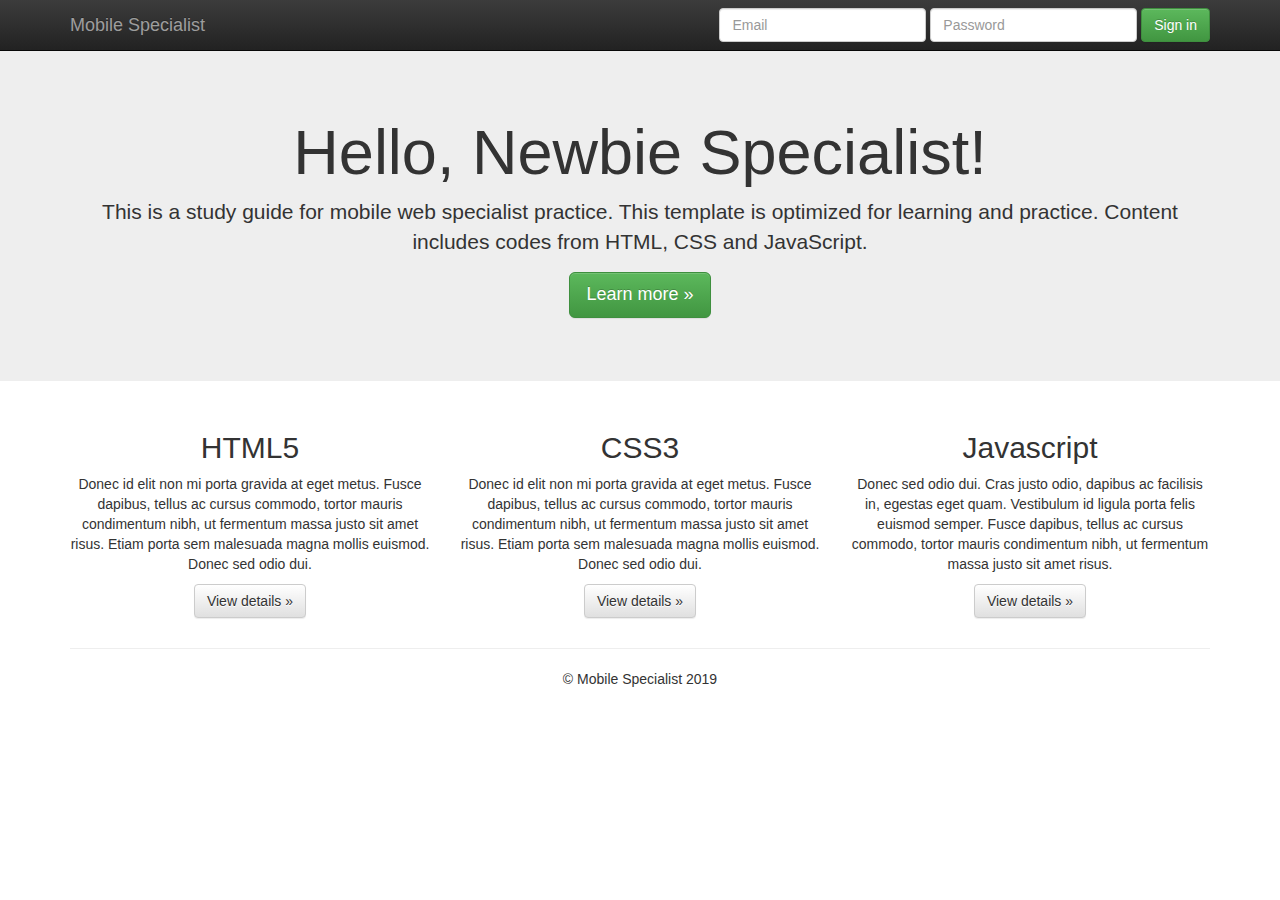
==== index.html @ 265a061b "first commit" ====
<!doctype html>
<!--[if lt IE 7]>      <html class="no-js lt-ie9 lt-ie8 lt-ie7" lang=""> <![endif]-->
<!--[if IE 7]>         <html class="no-js lt-ie9 lt-ie8" lang=""> <![endif]-->
<!--[if IE 8]>         <html class="no-js lt-ie9" lang=""> <![endif]-->
<!--[if gt IE 8]><!--> <html class="no-js" lang=""> <!--<![endif]-->
    <head>
        <meta charset="utf-8">
        <meta http-equiv="X-UA-Compatible" content="IE=edge,chrome=1">
        <title>Mobile Web Practice</title>
        <meta name="description" content="">
        <meta name="viewport" content="width=device-width, initial-scale=1">
        <link rel="apple-touch-icon" href="apple-touch-icon.png">

        <link rel="stylesheet" href="css/bootstrap.min.css">
        <link rel="stylesheet" href="css/bootstrap-theme.min.css">
        <link rel="stylesheet" href="css/main.css">

        <script src="js/vendor/modernizr-2.8.3-respond-1.4.2.min.js"></script>
    </head>
    <body>
        <!--[if lt IE 8]>
            <p class="browserupgrade">You are using an <strong>outdated</strong> browser. Please <a href="http://browsehappy.com/">upgrade your browser</a> to improve your experience.</p>
        <![endif]-->
    <nav class="navbar navbar-inverse navbar-fixed-top" role="navigation">
      <div class="container">
        <div class="navbar-header">
          <button type="button" class="navbar-toggle collapsed" data-toggle="collapse" data-target="#navbar" aria-expanded="false" aria-controls="navbar">
            <span class="sr-only">Toggle navigation</span>
            <span class="icon-bar"></span>
            <span class="icon-bar"></span>
            <span class="icon-bar"></span>
          </button>
          <a class="navbar-brand" href="#">Mobile Specialist</a>
        </div>
        <div id="navbar" class="navbar-collapse collapse">
          <form class="navbar-form navbar-right" role="form">
            <div class="form-group">
              <input type="text" placeholder="Email" class="form-control">
            </div>
            <div class="form-group">
              <input type="password" placeholder="Password" class="form-control">
            </div>
            <button type="submit" class="btn btn-success">Sign in</button>
          </form>
        </div><!--/.navbar-collapse -->
      </div>
    </nav>

    <!-- Main jumbotron for a primary marketing message or call to action -->
    <div class="jumbotron">
      <div class="container">
        <h1>Hello, Newbie Specialist!</h1>
        <p>This is a study guide for mobile web specialist practice. This template is optimized for learning and practice. Content includes codes from HTML, CSS and JavaScript.</p>
        <p><a class="btn btn-success btn-lg" href="#" role="button">Learn more &raquo;</a></p>
      </div>
    </div>

    <div class="container">
      <!-- Example row of columns -->
      <div class="row">
        <div class="col-md-4 box">
          <h2>HTML5</h2>
          <p>Donec id elit non mi porta gravida at eget metus. Fusce dapibus, tellus ac cursus commodo, tortor mauris condimentum nibh, ut fermentum massa justo sit amet risus. Etiam porta sem malesuada magna mollis euismod. Donec sed odio dui. </p>
          <p><a class="btn btn-default" href="#" role="button">View details &raquo;</a></p>
        </div>
        <div class="col-md-4 box">
          <h2>CSS3</h2>
          <p>Donec id elit non mi porta gravida at eget metus. Fusce dapibus, tellus ac cursus commodo, tortor mauris condimentum nibh, ut fermentum massa justo sit amet risus. Etiam porta sem malesuada magna mollis euismod. Donec sed odio dui. </p>
          <p><a class="btn btn-default" href="#" role="button">View details &raquo;</a></p>
       </div>
        <div class="col-md-4 box">
          <h2>Javascript</h2>
          <p>Donec sed odio dui. Cras justo odio, dapibus ac facilisis in, egestas eget quam. Vestibulum id ligula porta felis euismod semper. Fusce dapibus, tellus ac cursus commodo, tortor mauris condimentum nibh, ut fermentum massa justo sit amet risus.</p>
          <p><a class="btn btn-default" href="#" role="button">View details &raquo;</a></p>
        </div>
      </div>

      <hr>

      <footer>
        <p>&copy; Mobile Specialist 2019</p>
      </footer>
    </div> <!-- /container -->        <script src="//ajax.googleapis.com/ajax/libs/jquery/1.11.2/jquery.min.js"></script>
        <script>window.jQuery || document.write('<script src="js/vendor/jquery-1.11.2.min.js"><\/script>')</script>

        <script src="js/vendor/bootstrap.min.js"></script>

        <script src="js/plugins.js"></script>
        <script src="js/main.js"></script>

        <!-- Google Analytics: change UA-XXXXX-X to be your site's ID. -->
        <script>
            (function(b,o,i,l,e,r){b.GoogleAnalyticsObject=l;b[l]||(b[l]=
            function(){(b[l].q=b[l].q||[]).push(arguments)});b[l].l=+new Date;
            e=o.createElement(i);r=o.getElementsByTagName(i)[0];
            e.src='//www.google-analytics.com/analytics.js';
            r.parentNode.insertBefore(e,r)}(window,document,'script','ga'));
            ga('create','UA-XXXXX-X','auto');ga('send','pageview');
        </script>
    </body>
</html>
---- css/main.css ----
/* ==========================================================================
   Author's custom styles
   ========================================================================== */
* {
	outline: 0 !important;
}
body {
    padding-top: 50px;
    padding-bottom: 20px;
}

.jumbotron, .box, footer {
	text-align: center;
}
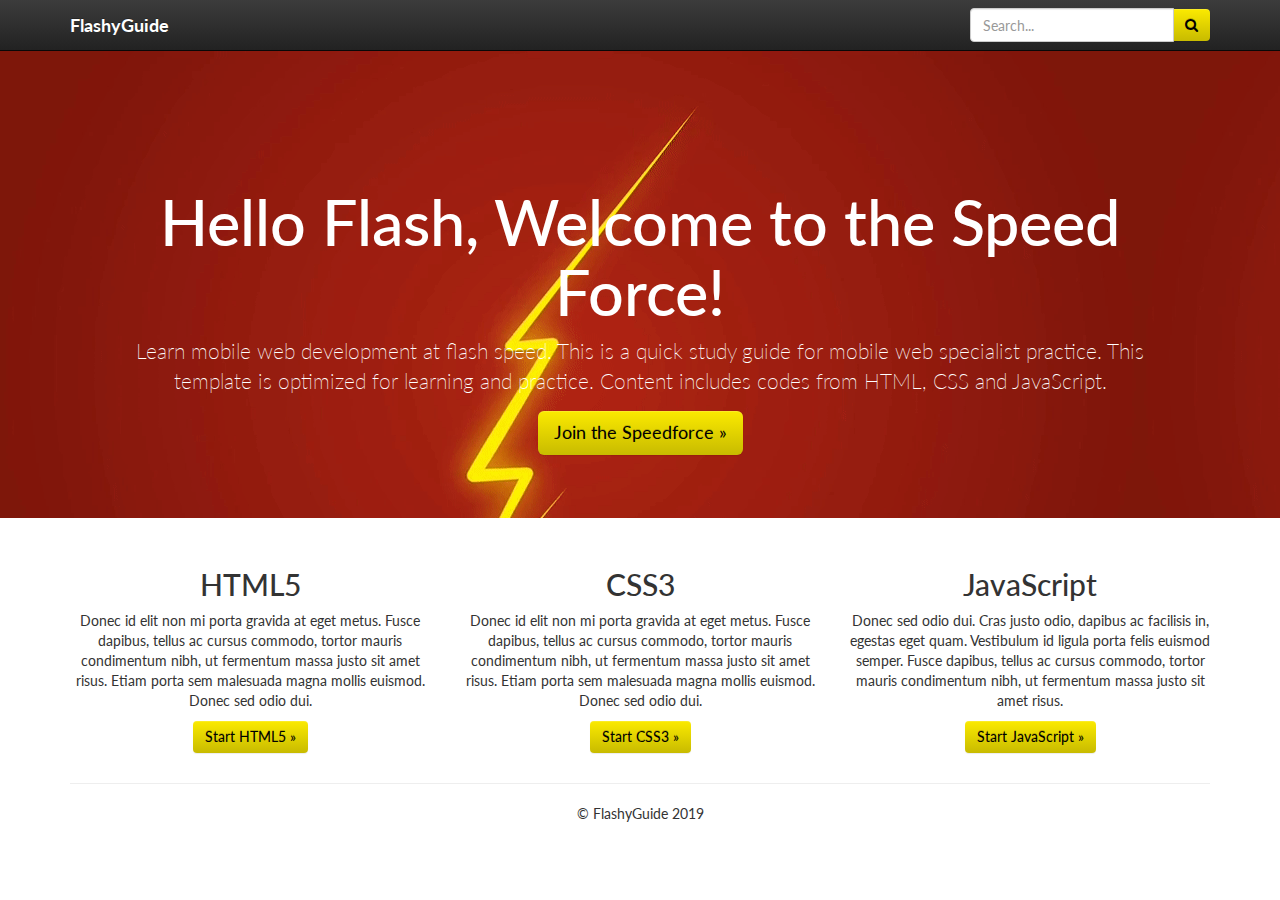
==== commit 84973832: "modified homepage" ====
--- a/index.html
+++ b/index.html
@@ -6,7 +6,7 @@
     <head>
         <meta charset="utf-8">
         <meta http-equiv="X-UA-Compatible" content="IE=edge,chrome=1">
-        <title>Mobile Web Practice</title>
+        <title>FlashyGuide - Mobile Development Guide</title>
         <meta name="description" content="">
         <meta name="viewport" content="width=device-width, initial-scale=1">
         <link rel="apple-touch-icon" href="apple-touch-icon.png">
@@ -14,6 +14,7 @@
         <link rel="stylesheet" href="css/bootstrap.min.css">
         <link rel="stylesheet" href="css/bootstrap-theme.min.css">
         <link rel="stylesheet" href="css/main.css">
+        <link href="//stackpath.bootstrapcdn.com/font-awesome/4.7.0/css/font-awesome.min.css" rel="stylesheet">
 
         <script src="js/vendor/modernizr-2.8.3-respond-1.4.2.min.js"></script>
     </head>
@@ -30,17 +31,16 @@
             <span class="icon-bar"></span>
             <span class="icon-bar"></span>
           </button>
-          <a class="navbar-brand" href="#">Mobile Specialist</a>
+          <a class="navbar-brand" href="/">FlashyGuide</a>
         </div>
         <div id="navbar" class="navbar-collapse collapse">
           <form class="navbar-form navbar-right" role="form">
-            <div class="form-group">
-              <input type="text" placeholder="Email" class="form-control">
+            <div class="input-group">
+              <input type="text" placeholder="Search..." name="search" class="form-control search-input">
+              <span class="input-group-btn">
+                <button type="submit" class="btn btn-flash"><i class="fa fa-search"></i></button>
+              </span>
             </div>
-            <div class="form-group">
-              <input type="password" placeholder="Password" class="form-control">
-            </div>
-            <button type="submit" class="btn btn-success">Sign in</button>
           </form>
         </div><!--/.navbar-collapse -->
       </div>
@@ -49,9 +49,11 @@
     <!-- Main jumbotron for a primary marketing message or call to action -->
     <div class="jumbotron">
       <div class="container">
-        <h1>Hello, Newbie Specialist!</h1>
-        <p>This is a study guide for mobile web specialist practice. This template is optimized for learning and practice. Content includes codes from HTML, CSS and JavaScript.</p>
-        <p><a class="btn btn-success btn-lg" href="#" role="button">Learn more &raquo;</a></p>
+        <h1><i class="fas fa-running"></i><br>Hello Flash, Welcome to the Speed Force!</h1>
+        <div class="intro">
+          <p>Learn mobile web development at flash speed. This is a quick study guide for mobile web specialist practice. This template is optimized for learning and practice. Content includes codes from HTML, CSS and JavaScript.</p>
+        </div>        
+        <p><a class="btn btn-flash btn-lg" href="#" role="button">Join the Speedforce &raquo;</a></p>
       </div>
     </div>
 
@@ -61,24 +63,24 @@
         <div class="col-md-4 box">
           <h2>HTML5</h2>
           <p>Donec id elit non mi porta gravida at eget metus. Fusce dapibus, tellus ac cursus commodo, tortor mauris condimentum nibh, ut fermentum massa justo sit amet risus. Etiam porta sem malesuada magna mollis euismod. Donec sed odio dui. </p>
-          <p><a class="btn btn-default" href="#" role="button">View details &raquo;</a></p>
+          <p><a class="btn btn-flash" href="#" role="button">Start HTML5 &raquo;</a></p>
         </div>
         <div class="col-md-4 box">
           <h2>CSS3</h2>
           <p>Donec id elit non mi porta gravida at eget metus. Fusce dapibus, tellus ac cursus commodo, tortor mauris condimentum nibh, ut fermentum massa justo sit amet risus. Etiam porta sem malesuada magna mollis euismod. Donec sed odio dui. </p>
-          <p><a class="btn btn-default" href="#" role="button">View details &raquo;</a></p>
+          <p><a class="btn btn-flash" href="#" role="button">Start CSS3 &raquo;</a></p>
        </div>
         <div class="col-md-4 box">
-          <h2>Javascript</h2>
+          <h2>JavaScript</h2>
           <p>Donec sed odio dui. Cras justo odio, dapibus ac facilisis in, egestas eget quam. Vestibulum id ligula porta felis euismod semper. Fusce dapibus, tellus ac cursus commodo, tortor mauris condimentum nibh, ut fermentum massa justo sit amet risus.</p>
-          <p><a class="btn btn-default" href="#" role="button">View details &raquo;</a></p>
+          <p><a class="btn btn-flash" href="#" role="button">Start JavaScript &raquo;</a></p>
         </div>
       </div>
 
       <hr>
 
       <footer>
-        <p>&copy; Mobile Specialist 2019</p>
+        <p>&copy; FlashyGuide 2019</p>
       </footer>
     </div> <!-- /container -->        <script src="//ajax.googleapis.com/ajax/libs/jquery/1.11.2/jquery.min.js"></script>
         <script>window.jQuery || document.write('<script src="js/vendor/jquery-1.11.2.min.js"><\/script>')</script>
--- a/css/main.css
+++ b/css/main.css
@@ -1,17 +1,95 @@
-
+/* ==========================================================================
+   Imported fonts
+   ========================================================================== */
+@import url('https://fonts.googleapis.com/css?family=Lato:400,700,900&display=swap');
 
 /* ==========================================================================
-   Author's custom styles
+   Genreral styles
    ========================================================================== */
 * {
 	outline: 0 !important;
 }
 body {
+	font-family: 'Lato', sans-serif;
     padding-top: 50px;
     padding-bottom: 20px;
 }
 
-.jumbotron, .box, footer {
+/* ==========================================================================
+   UI styles
+   ========================================================================== */
+.form-control:focus {
+  border-color: #FBEA00;
+  outline: 0;
+  -webkit-box-shadow: inset 0 1px 1px rgba(0,0,0,.075), 0 0 8px rgba(251, 234, 0, .6);
+          box-shadow: inset 0 1px 1px rgba(0,0,0,.075), 0 0 8px rgba(251, 234, 0, .6);
+}
+.btn-flash {
+	text-shadow: 0 -1px 0 rgba(0, 0, 0, .2);
+  -webkit-box-shadow: inset 0 1px 0 rgba(255, 255, 255, .15), 0 1px 1px rgba(0, 0, 0, .075);
+          box-shadow: inset 0 1px 0 rgba(255, 255, 255, .15), 0 1px 1px rgba(0, 0, 0, .075);
+}
+
+.btn-flash:active,
+.btn-flash.active {
+	-webkit-box-shadow: inset 0 3px 5px rgba(0, 0, 0, .125);
+          box-shadow: inset 0 3px 5px rgba(0, 0, 0, .125);
+}
+.btn-flash {
+  background-image: -webkit-linear-gradient(top, #fbea00 0%, #c8bb00 100%);
+  background-image:      -o-linear-gradient(top, #fbea00 0%, #c8bb00 100%);
+  background-image: -webkit-gradient(linear, left top, left bottom, from(#fbea00), to(#c8bb00));
+  background-image:         linear-gradient(to bottom, #fbea00 0%, #c8bb00 100%);
+  filter: progid:DXImageTransform.Microsoft.gradient(startColorstr='#fffbea00', endColorstr='#ffc8bb00', GradientType=0);
+  filter: progid:DXImageTransform.Microsoft.gradient(enabled = false);
+  background-repeat: repeat-x;
+  border: #fbea00;
+  color: #000000;
+}
+.btn-flash:hover,
+.btn-flash:focus {
+  background-color: #c8bb00;
+  background-position: 0 -15px;
+}
+.btn-flash:active,
+.btn-flash.active {
+  background-color: #c8bb00;
+  border-color: #645d00;
+}
+.btn-flash:disabled,
+.btn-flash[disabled] {
+  background-color: #c8bb00;
+  background-image: none;
+}
+
+/* ==========================================================================
+   Navbar styles
+   ========================================================================== */
+.navbar-brand {
+	color: #ffffff !important;
+	font-weight: 700;
+}
+
+/* ==========================================================================
+   Header styles
+   ========================================================================== */
+.jumbotron {
+	background-image: url('../img/flash_bg.gif');
+	background-color: #8D1A0F;
+	text-align: center;
+	color: #ffffff;
+}
+
+.jumbotron .intro {
+	padding-left: 50px;
+	padding-right: 50px;
+}
+
+.box {
+	text-align: center;
+}
+
+footer {
 	text-align: center;
 }
 
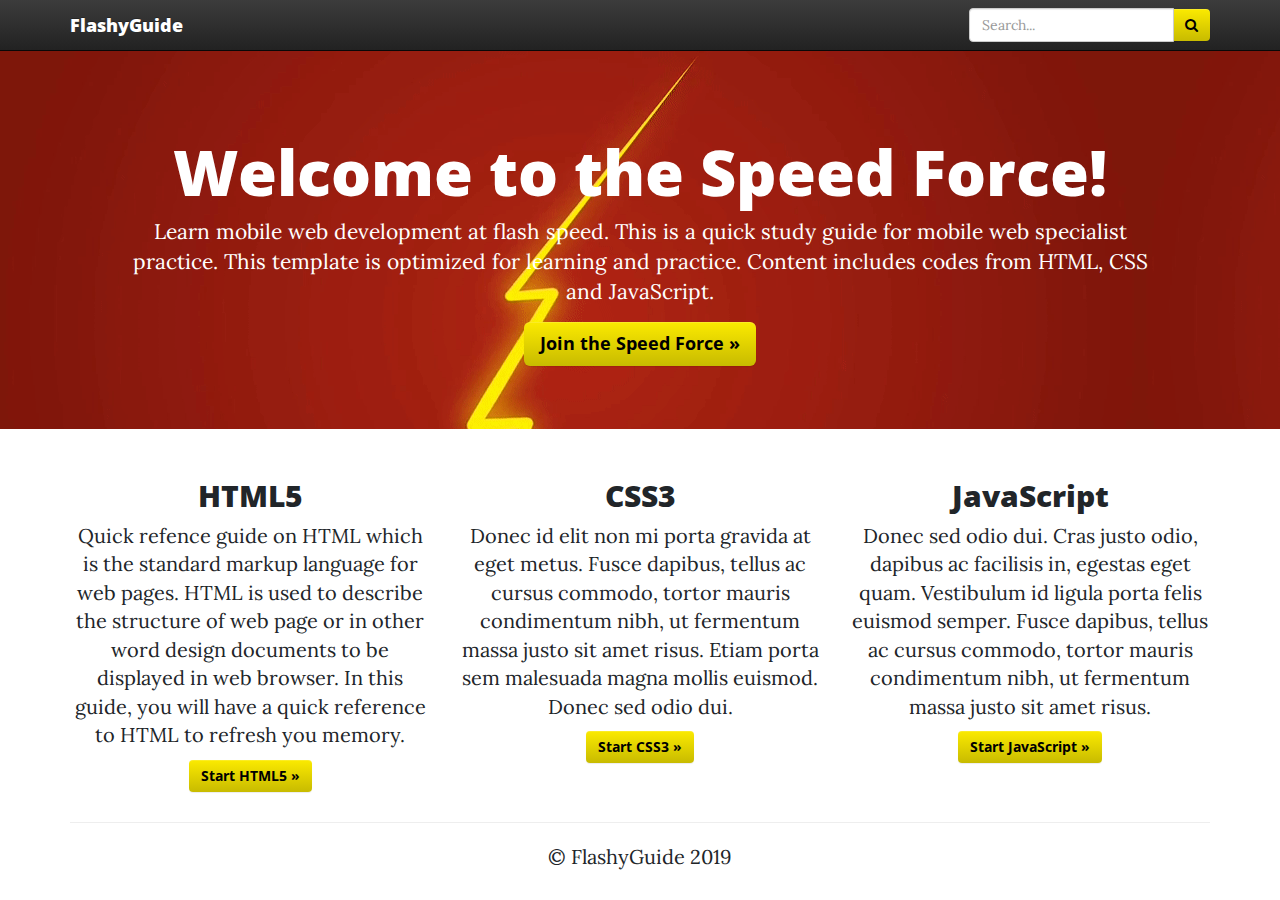
==== commit 4c439c69: "Add readme file" ====
--- a/index.html
+++ b/index.html
@@ -2,102 +2,93 @@
 <!--[if lt IE 7]>      <html class="no-js lt-ie9 lt-ie8 lt-ie7" lang=""> <![endif]-->
 <!--[if IE 7]>         <html class="no-js lt-ie9 lt-ie8" lang=""> <![endif]-->
 <!--[if IE 8]>         <html class="no-js lt-ie9" lang=""> <![endif]-->
-<!--[if gt IE 8]><!--> <html class="no-js" lang=""> <!--<![endif]-->
-    <head>
-        <meta charset="utf-8">
-        <meta http-equiv="X-UA-Compatible" content="IE=edge,chrome=1">
-        <title>FlashyGuide - Mobile Development Guide</title>
-        <meta name="description" content="">
-        <meta name="viewport" content="width=device-width, initial-scale=1">
-        <link rel="apple-touch-icon" href="apple-touch-icon.png">
+<!--[if gt IE 8]><!-->
+<html class="no-js" lang="">
+<!--<![endif]-->
 
-        <link rel="stylesheet" href="css/bootstrap.min.css">
-        <link rel="stylesheet" href="css/bootstrap-theme.min.css">
-        <link rel="stylesheet" href="css/main.css">
-        <link href="//stackpath.bootstrapcdn.com/font-awesome/4.7.0/css/font-awesome.min.css" rel="stylesheet">
+<head>
+    <meta charset="utf-8">
+    <meta http-equiv="X-UA-Compatible" content="IE=edge,chrome=1">
+    <title>FlashyGuide - Mobile Development Guide</title>
+    <meta name="description" content="">
+    <meta name="viewport" content="width=device-width, initial-scale=1">
+    <link rel="apple-touch-icon" href="apple-touch-icon.png">
+    <link href="//stackpath.bootstrapcdn.com/font-awesome/4.7.0/css/font-awesome.min.css" rel="stylesheet">
+    <link href='https://fonts.googleapis.com/css?family=Lora:400,700,400italic,700italic' rel='stylesheet' type='text/css'>
+    <link href='https://fonts.googleapis.com/css?family=Open+Sans:300italic,400italic,600italic,700italic,800italic,400,300,600,700,800' rel='stylesheet' type='text/css'>
+    <link rel="stylesheet" href="https://cdnjs.cloudflare.com/ajax/libs/font-awesome/4.4.0/css/font-awesome.min.css">
+    <script src="js/vendor/modernizr-2.8.3-respond-1.4.2.min.js"></script>
+    <link rel="stylesheet" href="css/bootstrap.min.css">
+    <link rel="stylesheet" href="css/bootstrap-theme.min.css">
+    <link rel="stylesheet" href="css/main.css">
+</head>
 
-        <script src="js/vendor/modernizr-2.8.3-respond-1.4.2.min.js"></script>
-    </head>
-    <body>
-        <!--[if lt IE 8]>
+<body>
+    <!--[if lt IE 8]>
             <p class="browserupgrade">You are using an <strong>outdated</strong> browser. Please <a href="http://browsehappy.com/">upgrade your browser</a> to improve your experience.</p>
         <![endif]-->
     <nav class="navbar navbar-inverse navbar-fixed-top" role="navigation">
-      <div class="container">
-        <div class="navbar-header">
-          <button type="button" class="navbar-toggle collapsed" data-toggle="collapse" data-target="#navbar" aria-expanded="false" aria-controls="navbar">
-            <span class="sr-only">Toggle navigation</span>
-            <span class="icon-bar"></span>
-            <span class="icon-bar"></span>
-            <span class="icon-bar"></span>
-          </button>
-          <a class="navbar-brand" href="/">FlashyGuide</a>
+        <div class="container">
+            <div class="navbar-header">
+                <button type="button" class="navbar-toggle collapsed" data-toggle="collapse" data-target="#navbar" aria-expanded="false" aria-controls="navbar">
+                    <span class="sr-only">Toggle navigation</span>
+                    <span class="icon-bar"></span>
+                    <span class="icon-bar"></span>
+                    <span class="icon-bar"></span>
+                </button>
+                <a class="navbar-brand" href="/">FlashyGuide</a>
+            </div>
+            <div id="navbar" class="navbar-collapse collapse">
+                <form class="navbar-form navbar-right" role="form">
+                    <div class="input-group">
+                        <input type="text" placeholder="Search..." name="search" class="form-control search-input">
+                        <span class="input-group-btn">
+                            <button type="submit" class="btn btn-flash"><i class="fa fa-search"></i></button>
+                        </span>
+                    </div>
+                </form>
+            </div>
+            <!--/.navbar-collapse -->
         </div>
-        <div id="navbar" class="navbar-collapse collapse">
-          <form class="navbar-form navbar-right" role="form">
-            <div class="input-group">
-              <input type="text" placeholder="Search..." name="search" class="form-control search-input">
-              <span class="input-group-btn">
-                <button type="submit" class="btn btn-flash"><i class="fa fa-search"></i></button>
-              </span>
-            </div>
-          </form>
-        </div><!--/.navbar-collapse -->
-      </div>
     </nav>
-
     <!-- Main jumbotron for a primary marketing message or call to action -->
     <div class="jumbotron">
-      <div class="container">
-        <h1><i class="fas fa-running"></i><br>Hello Flash, Welcome to the Speed Force!</h1>
-        <div class="intro">
-          <p>Learn mobile web development at flash speed. This is a quick study guide for mobile web specialist practice. This template is optimized for learning and practice. Content includes codes from HTML, CSS and JavaScript.</p>
-        </div>        
-        <p><a class="btn btn-flash btn-lg" href="#" role="button">Join the Speedforce &raquo;</a></p>
-      </div>
+        <div class="container">
+            <h1><i class="fas fa-running"></i><br>Welcome to the Speed Force!</h1>
+            <div class="intro">
+                <p>Learn mobile web development at flash speed. This is a quick study guide for mobile web specialist practice. This template is optimized for learning and practice. Content includes codes from HTML, CSS and JavaScript.</p>
+            </div>
+            <p><a class="btn btn-flash btn-lg" href="#" role="button">Join the Speed Force &raquo;</a></p>
+        </div>
     </div>
+    <div class="container">
+        <!-- Example row of columns -->
+        <div class="row">
+            <div class="col-md-4 box">
+                <h2>HTML5</h2>
+                <p>Quick refence guide on HTML which is the standard markup language for web pages. HTML is used to describe the structure of web page or in other word design documents to be displayed in web browser. In this guide, you will have a quick reference to HTML to refresh you memory.</p>
+                <p><a class="btn btn-flash" href="html5.html" role="button">Start HTML5 &raquo;</a></p>
+            </div>
+            <div class="col-md-4 box">
+                <h2>CSS3</h2>
+                <p>Donec id elit non mi porta gravida at eget metus. Fusce dapibus, tellus ac cursus commodo, tortor mauris condimentum nibh, ut fermentum massa justo sit amet risus. Etiam porta sem malesuada magna mollis euismod. Donec sed odio dui. </p>
+                <p><a class="btn btn-flash" href="#" role="button">Start CSS3 &raquo;</a></p>
+            </div>
+            <div class="col-md-4 box">
+                <h2>JavaScript</h2>
+                <p>Donec sed odio dui. Cras justo odio, dapibus ac facilisis in, egestas eget quam. Vestibulum id ligula porta felis euismod semper. Fusce dapibus, tellus ac cursus commodo, tortor mauris condimentum nibh, ut fermentum massa justo sit amet risus.</p>
+                <p><a class="btn btn-flash" href="#" role="button">Start JavaScript &raquo;</a></p>
+            </div>
+        </div>
+        <hr>
+        <footer>
+            <p>&copy; FlashyGuide 2019</p>
+        </footer>
+    </div>
+    <script src="//ajax.googleapis.com/ajax/libs/jquery/1.11.2/jquery.min.js"></script>
+    <script src="js/vendor/bootstrap.min.js"></script>
+    <script src="js/plugins.js"></script>
+    <script src="js/main.js"></script>
+</body>
 
-    <div class="container">
-      <!-- Example row of columns -->
-      <div class="row">
-        <div class="col-md-4 box">
-          <h2>HTML5</h2>
-          <p>Donec id elit non mi porta gravida at eget metus. Fusce dapibus, tellus ac cursus commodo, tortor mauris condimentum nibh, ut fermentum massa justo sit amet risus. Etiam porta sem malesuada magna mollis euismod. Donec sed odio dui. </p>
-          <p><a class="btn btn-flash" href="#" role="button">Start HTML5 &raquo;</a></p>
-        </div>
-        <div class="col-md-4 box">
-          <h2>CSS3</h2>
-          <p>Donec id elit non mi porta gravida at eget metus. Fusce dapibus, tellus ac cursus commodo, tortor mauris condimentum nibh, ut fermentum massa justo sit amet risus. Etiam porta sem malesuada magna mollis euismod. Donec sed odio dui. </p>
-          <p><a class="btn btn-flash" href="#" role="button">Start CSS3 &raquo;</a></p>
-       </div>
-        <div class="col-md-4 box">
-          <h2>JavaScript</h2>
-          <p>Donec sed odio dui. Cras justo odio, dapibus ac facilisis in, egestas eget quam. Vestibulum id ligula porta felis euismod semper. Fusce dapibus, tellus ac cursus commodo, tortor mauris condimentum nibh, ut fermentum massa justo sit amet risus.</p>
-          <p><a class="btn btn-flash" href="#" role="button">Start JavaScript &raquo;</a></p>
-        </div>
-      </div>
-
-      <hr>
-
-      <footer>
-        <p>&copy; FlashyGuide 2019</p>
-      </footer>
-    </div> <!-- /container -->        <script src="//ajax.googleapis.com/ajax/libs/jquery/1.11.2/jquery.min.js"></script>
-        <script>window.jQuery || document.write('<script src="js/vendor/jquery-1.11.2.min.js"><\/script>')</script>
-
-        <script src="js/vendor/bootstrap.min.js"></script>
-
-        <script src="js/plugins.js"></script>
-        <script src="js/main.js"></script>
-
-        <!-- Google Analytics: change UA-XXXXX-X to be your site's ID. -->
-        <script>
-            (function(b,o,i,l,e,r){b.GoogleAnalyticsObject=l;b[l]||(b[l]=
-            function(){(b[l].q=b[l].q||[]).push(arguments)});b[l].l=+new Date;
-            e=o.createElement(i);r=o.getElementsByTagName(i)[0];
-            e.src='//www.google-analytics.com/analytics.js';
-            r.parentNode.insertBefore(e,r)}(window,document,'script','ga'));
-            ga('create','UA-XXXXX-X','auto');ga('send','pageview');
-        </script>
-    </body>
-</html>
+</html>--- a/css/main.css
+++ b/css/main.css
@@ -1,109 +1,146 @@
-/* ==========================================================================
-   Imported fonts
-   ========================================================================== */
-@import url('https://fonts.googleapis.com/css?family=Lato:400,700,900&display=swap');
-
-/* ==========================================================================
-   Genreral styles
-   ========================================================================== */
 * {
-	outline: 0 !important;
-}
-body {
-	font-family: 'Lato', sans-serif;
-    padding-top: 50px;
-    padding-bottom: 20px;
+    outline: 0 !important;
 }
 
-/* ==========================================================================
-   UI styles
-   ========================================================================== */
+body {
+    font-size: 20px;
+    color: #212529;
+    font-family: 'Lora', 'Times New Roman', serif;
+}
+
+h1,
+h2,
+h3,
+h4,
+h5,
+h6 {
+    font-weight: 800;
+    font-family: 'Open Sans', 'Helvetica Neue', Helvetica, Arial, sans-serif;
+}
+
 .form-control:focus {
-  border-color: #FBEA00;
-  outline: 0;
-  -webkit-box-shadow: inset 0 1px 1px rgba(0,0,0,.075), 0 0 8px rgba(251, 234, 0, .6);
-          box-shadow: inset 0 1px 1px rgba(0,0,0,.075), 0 0 8px rgba(251, 234, 0, .6);
+    border-color: #FBEA00;
+    outline: 0;
+    -webkit-box-shadow: inset 0 1px 1px rgba(0, 0, 0, .075), 0 0 8px rgba(251, 234, 0, .6);
+    box-shadow: inset 0 1px 1px rgba(0, 0, 0, .075), 0 0 8px rgba(251, 234, 0, .6);
+    font-family: 'Open Sans', 'Helvetica Neue', Helvetica, Arial, sans-serif !important;
 }
+
 .btn-flash {
-	text-shadow: 0 -1px 0 rgba(0, 0, 0, .2);
-  -webkit-box-shadow: inset 0 1px 0 rgba(255, 255, 255, .15), 0 1px 1px rgba(0, 0, 0, .075);
-          box-shadow: inset 0 1px 0 rgba(255, 255, 255, .15), 0 1px 1px rgba(0, 0, 0, .075);
+    /*text-shadow: 0 -1px 0 rgba(0, 0, 0, .2);*/
+    font-weight: 700;
+    -webkit-box-shadow: inset 0 1px 0 rgba(255, 255, 255, .15), 0 1px 1px rgba(0, 0, 0, .075);
+    box-shadow: inset 0 1px 0 rgba(255, 255, 255, .15), 0 1px 1px rgba(0, 0, 0, .075);
 }
 
 .btn-flash:active,
 .btn-flash.active {
-	-webkit-box-shadow: inset 0 3px 5px rgba(0, 0, 0, .125);
-          box-shadow: inset 0 3px 5px rgba(0, 0, 0, .125);
+    -webkit-box-shadow: inset 0 3px 5px rgba(0, 0, 0, .125);
+    box-shadow: inset 0 3px 5px rgba(0, 0, 0, .125);
 }
+
 .btn-flash {
-  background-image: -webkit-linear-gradient(top, #fbea00 0%, #c8bb00 100%);
-  background-image:      -o-linear-gradient(top, #fbea00 0%, #c8bb00 100%);
-  background-image: -webkit-gradient(linear, left top, left bottom, from(#fbea00), to(#c8bb00));
-  background-image:         linear-gradient(to bottom, #fbea00 0%, #c8bb00 100%);
-  filter: progid:DXImageTransform.Microsoft.gradient(startColorstr='#fffbea00', endColorstr='#ffc8bb00', GradientType=0);
-  filter: progid:DXImageTransform.Microsoft.gradient(enabled = false);
-  background-repeat: repeat-x;
-  border: #fbea00;
-  color: #000000;
+    font-family: 'Open Sans', 'Helvetica Neue', Helvetica, Arial, sans-serif;
+    background-image: -webkit-linear-gradient(top, #fbea00 0%, #c8bb00 100%);
+    background-image: -o-linear-gradient(top, #fbea00 0%, #c8bb00 100%);
+    background-image: -webkit-gradient(linear, left top, left bottom, from(#fbea00), to(#c8bb00));
+    background-image: linear-gradient(to bottom, #fbea00 0%, #c8bb00 100%);
+    filter: progid:DXImageTransform.Microsoft.gradient(startColorstr='#fffbea00', endColorstr='#ffc8bb00', GradientType=0);
+    filter: progid:DXImageTransform.Microsoft.gradient(enabled=false);
+    background-repeat: repeat-x;
+    border: #fbea00;
+    color: #000000;
 }
+
 .btn-flash:hover,
 .btn-flash:focus {
-  background-color: #c8bb00;
-  background-position: 0 -15px;
+    background-color: #c8bb00;
+    background-position: 0 -15px;
 }
+
 .btn-flash:active,
 .btn-flash.active {
-  background-color: #c8bb00;
-  border-color: #645d00;
+    background-color: #c8bb00;
+    border-color: #645d00;
 }
+
 .btn-flash:disabled,
 .btn-flash[disabled] {
-  background-color: #c8bb00;
-  background-image: none;
+    background-color: #c8bb00;
+    background-image: none;
 }
 
-/* ==========================================================================
-   Navbar styles
-   ========================================================================== */
+.mx-auto {
+    margin-left: auto !important;
+    margin-right: auto !important;
+    float: none !important;
+    text-align: center;
+}
+
+
 .navbar-brand {
-	color: #ffffff !important;
-	font-weight: 700;
+    color: #ffffff !important;
+    font-weight: 800;
+    font-family: 'Open Sans', 'Helvetica Neue', Helvetica, Arial, sans-serif;
 }
 
 /* ==========================================================================
    Header styles
    ========================================================================== */
+.masthead {
+    margin-bottom: 50px;
+    background: no-repeat center center;
+    background-color: #868e96;
+    background-attachment: scroll;
+    position: relative;
+    -webkit-background-size: cover;
+    -moz-background-size: cover;
+    -o-background-size: cover;
+    background-size: cover
+}
+
+.masthead .overlay {
+    position: absolute;
+    top: 0;
+    left: 0;
+    height: 100%;
+    width: 100%;
+    background-color: #212529;
+    opacity: 0.5
+}
+
+.masthead .page-heading,
+.masthead .post-heading,
+.masthead .site-heading {
+    padding: 100px 0 150px;
+    color: white
+}
+
+.masthead .page-heading h1 {
+    font-size: 50px !important;
+}
+
+.masthead .page-heading h1,
+.masthead .page-heading .subheading {
+    margin-bottom: 3em !important;
+}
+
 .jumbotron {
-	background-image: url('../img/flash_bg.gif');
-	background-color: #8D1A0F;
-	text-align: center;
-	color: #ffffff;
+    background-image: url('../img/flash_bg.gif');
+    background-color: #8D1A0F;
+    text-align: center;
+    color: #ffffff;
 }
 
 .jumbotron .intro {
-	padding-left: 50px;
-	padding-right: 50px;
+    padding-left: 50px;
+    padding-right: 50px;
 }
 
 .box {
-	text-align: center;
+    text-align: center;
 }
 
 footer {
-	text-align: center;
-}
-
-
-
-
-
-
-
-
-
-
-
-
-
-
-
+    text-align: center;
+}